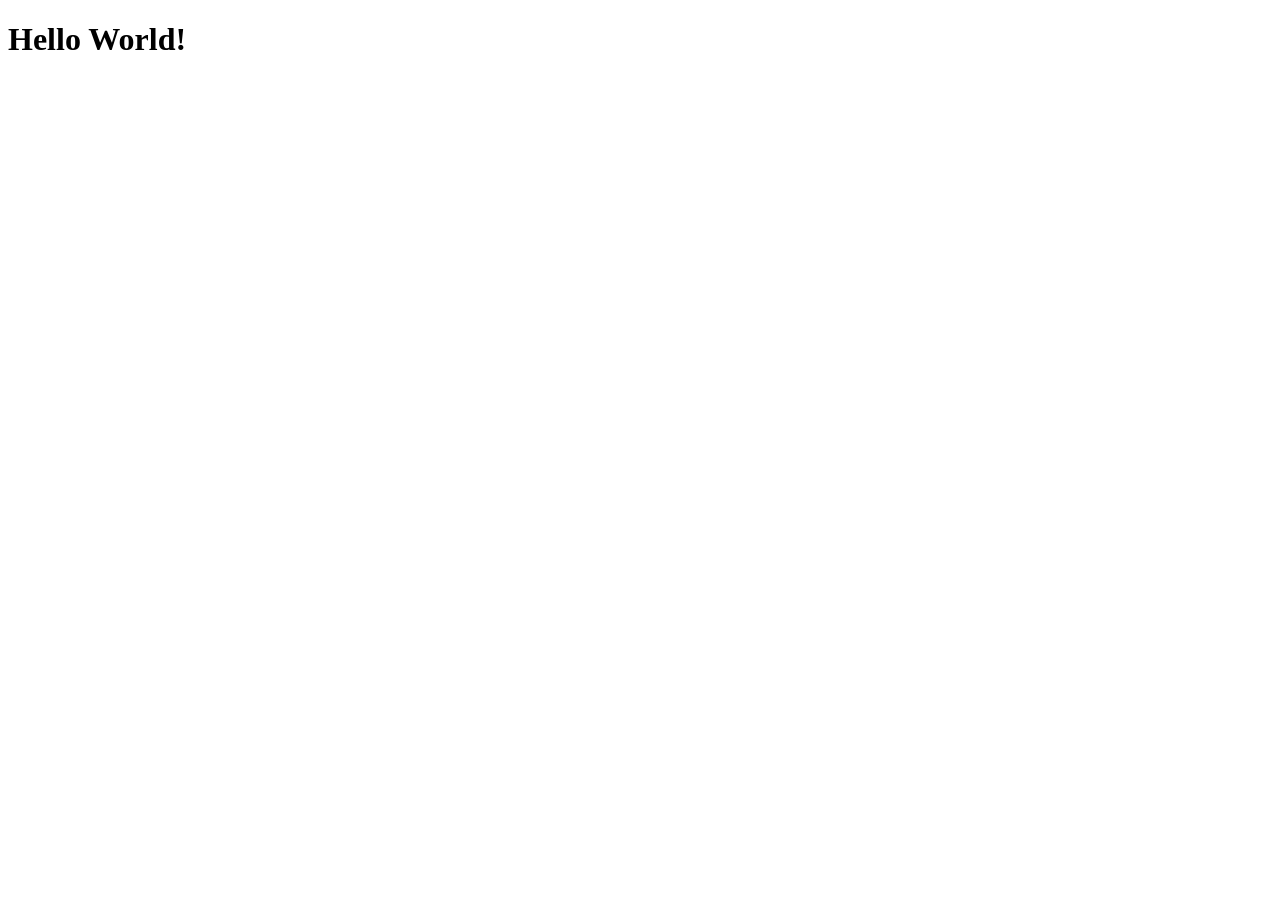
==== index.html @ 0b40bafd "[CHORE]: add index file with basic scaffolding" ====
<!DOCTYPE html>
<html lang="en">

<head>
    <meta charset="UTF-8">
    <meta name="viewport" content="width=device-width, initial-scale=1.0">
    <title>The Booleaner</title>
</head>

<body>
    <h1>Hello World!</h1>
</body>

</html>
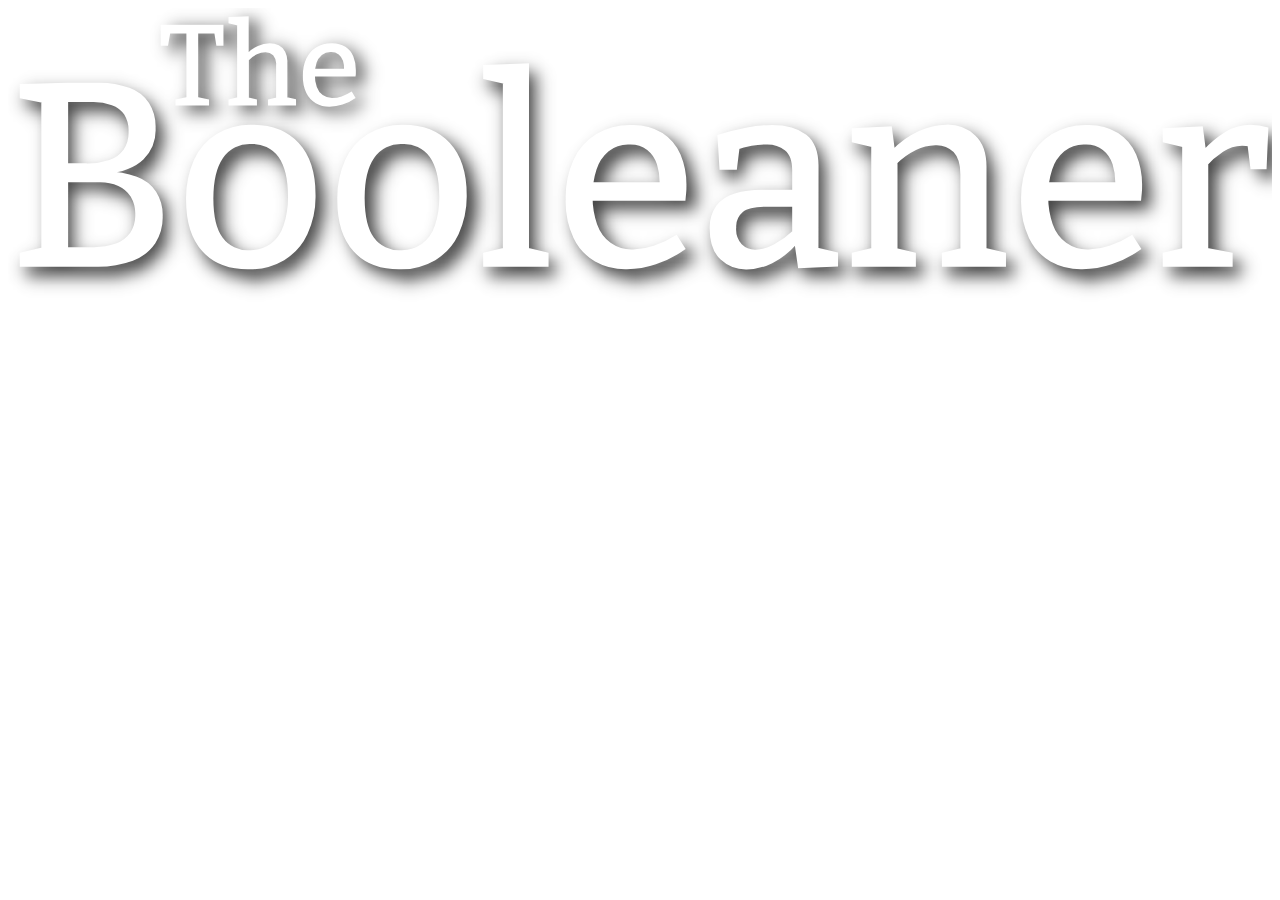
==== commit 3baaa9c3: "[FEAT]: add header with logo structure" ====
--- a/index.html
+++ b/index.html
@@ -5,10 +5,17 @@
     <meta charset="UTF-8">
     <meta name="viewport" content="width=device-width, initial-scale=1.0">
     <title>The Booleaner</title>
+    <link rel="stylesheet" href="./css/style.css">
 </head>
 
 <body>
-    <h1>Hello World!</h1>
+
+    <header>
+        <div id="logo">
+            <img src="./img/img/logo.svg" alt="Logo">
+        </div>
+    </header>
+
 </body>
 
 </html>
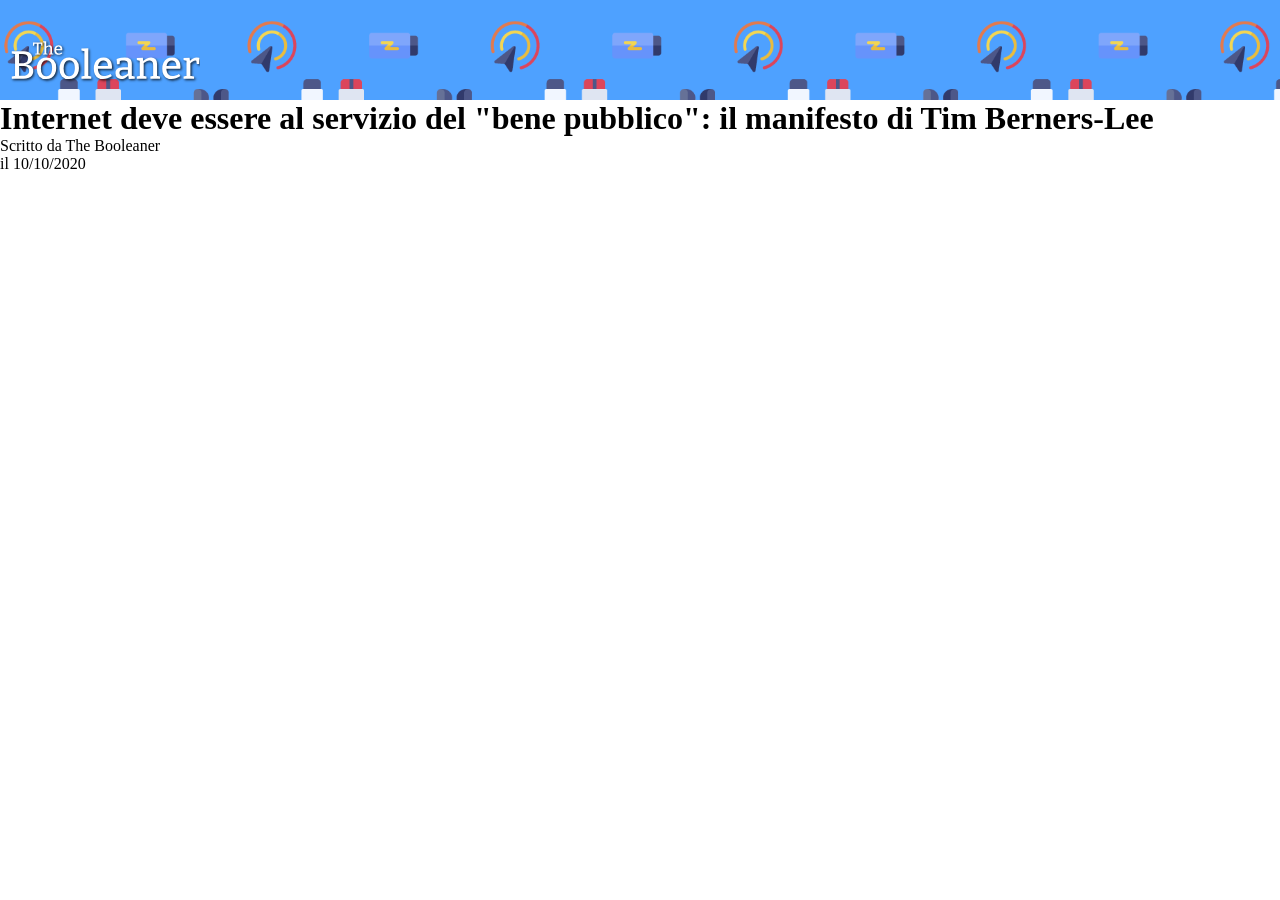
==== commit fd74efdb: "[FEAT]: add document title with author and date info" ====
--- a/index.html
+++ b/index.html
@@ -16,6 +16,17 @@
         </div>
     </header>
 
+    <main>
+        <div>
+            <h1>Internet deve essere al servizio del "bene pubblico": il manifesto di Tim Berners-Lee</h1>
+
+            <div class="article-info">
+                <div class="writed-by">Scritto da <span class="writer">The Booleaner</span></div>
+                <div class="data">il 10/10/2020</div>
+            </div>
+        </div>
+    </main>
+
 </body>
 
 </html>
--- a/css/style.css
+++ b/css/style.css
@@ -0,0 +1,18 @@
+* {
+    margin: 0;
+    padding: 0;
+    box-sizing: border-box;
+}
+
+header {
+    height: 100px;
+    background-image: url('../img/img/pattern.png');
+    background-size: 38%;
+    background-color: #4ea1ff;
+}
+
+#logo {
+    width: 200px;
+    height: 100px;
+    padding: 40px 0 0 10px;
+}
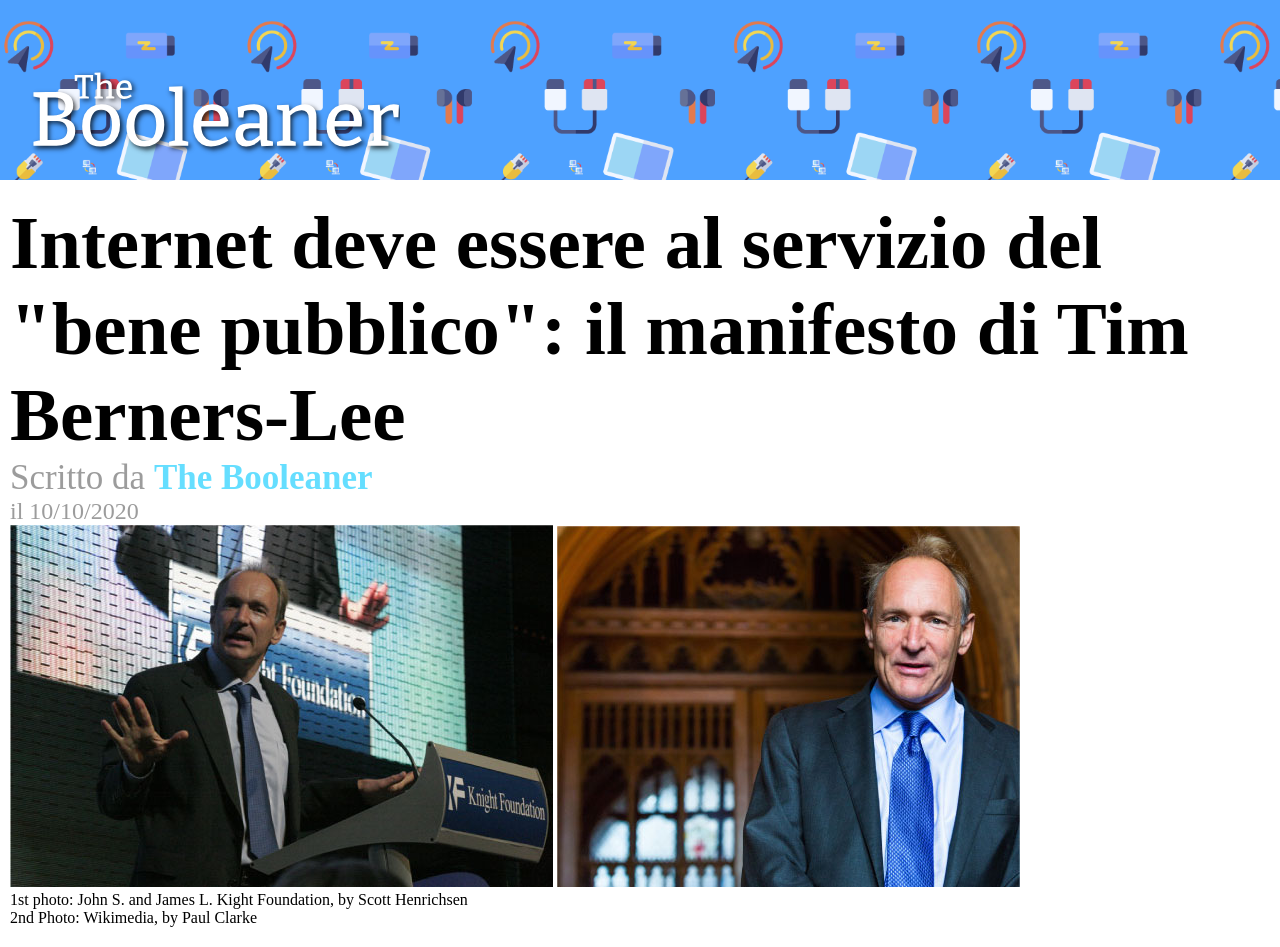
==== commit c22f9cbc: "[FEAT]: add photo section with images and caption" ====
--- a/index.html
+++ b/index.html
@@ -17,6 +17,7 @@
     </header>
 
     <main>
+
         <div>
             <h1>Internet deve essere al servizio del "bene pubblico": il manifesto di Tim Berners-Lee</h1>
 
@@ -25,6 +26,21 @@
                 <div class="data">il 10/10/2020</div>
             </div>
         </div>
+
+        <section class="photo-section">
+
+            <div>
+                <img class="article-img" src="./img/img/tim-1.jpg" alt="">
+                <img class="article-img" src="./img/img/tim-2.jpg" alt="">
+            </div>
+
+            <div class="caption">
+                <p>1st photo: John S. and James L. Kight Foundation, by Scott Henrichsen</p>
+                <p>2nd Photo: Wikimedia, by Paul Clarke</p>
+            </div>
+
+        </section>
+
     </main>
 
 </body>
--- a/css/style.css
+++ b/css/style.css
@@ -5,14 +5,39 @@
 }
 
 header {
-    height: 100px;
+    height: 180px;
     background-image: url('../img/img/pattern.png');
     background-size: 38%;
     background-color: #4ea1ff;
 }
 
 #logo {
-    width: 200px;
+    width: 400px;
     height: 100px;
-    padding: 40px 0 0 10px;
+    padding: 70px 0 0 30px;
+}
+
+main {
+    margin: 20px 10px;
+}
+
+h1 {
+    font-size: 75px;
+}
+
+.article-info {
+    color: rgb(156, 156, 156);
+}
+
+.writed-by {
+    font-size: 35px;
+}
+
+.writer {
+    font-weight: 600;
+    color: #65deff;
+}
+
+.data {
+    font-size: 24px;
 }
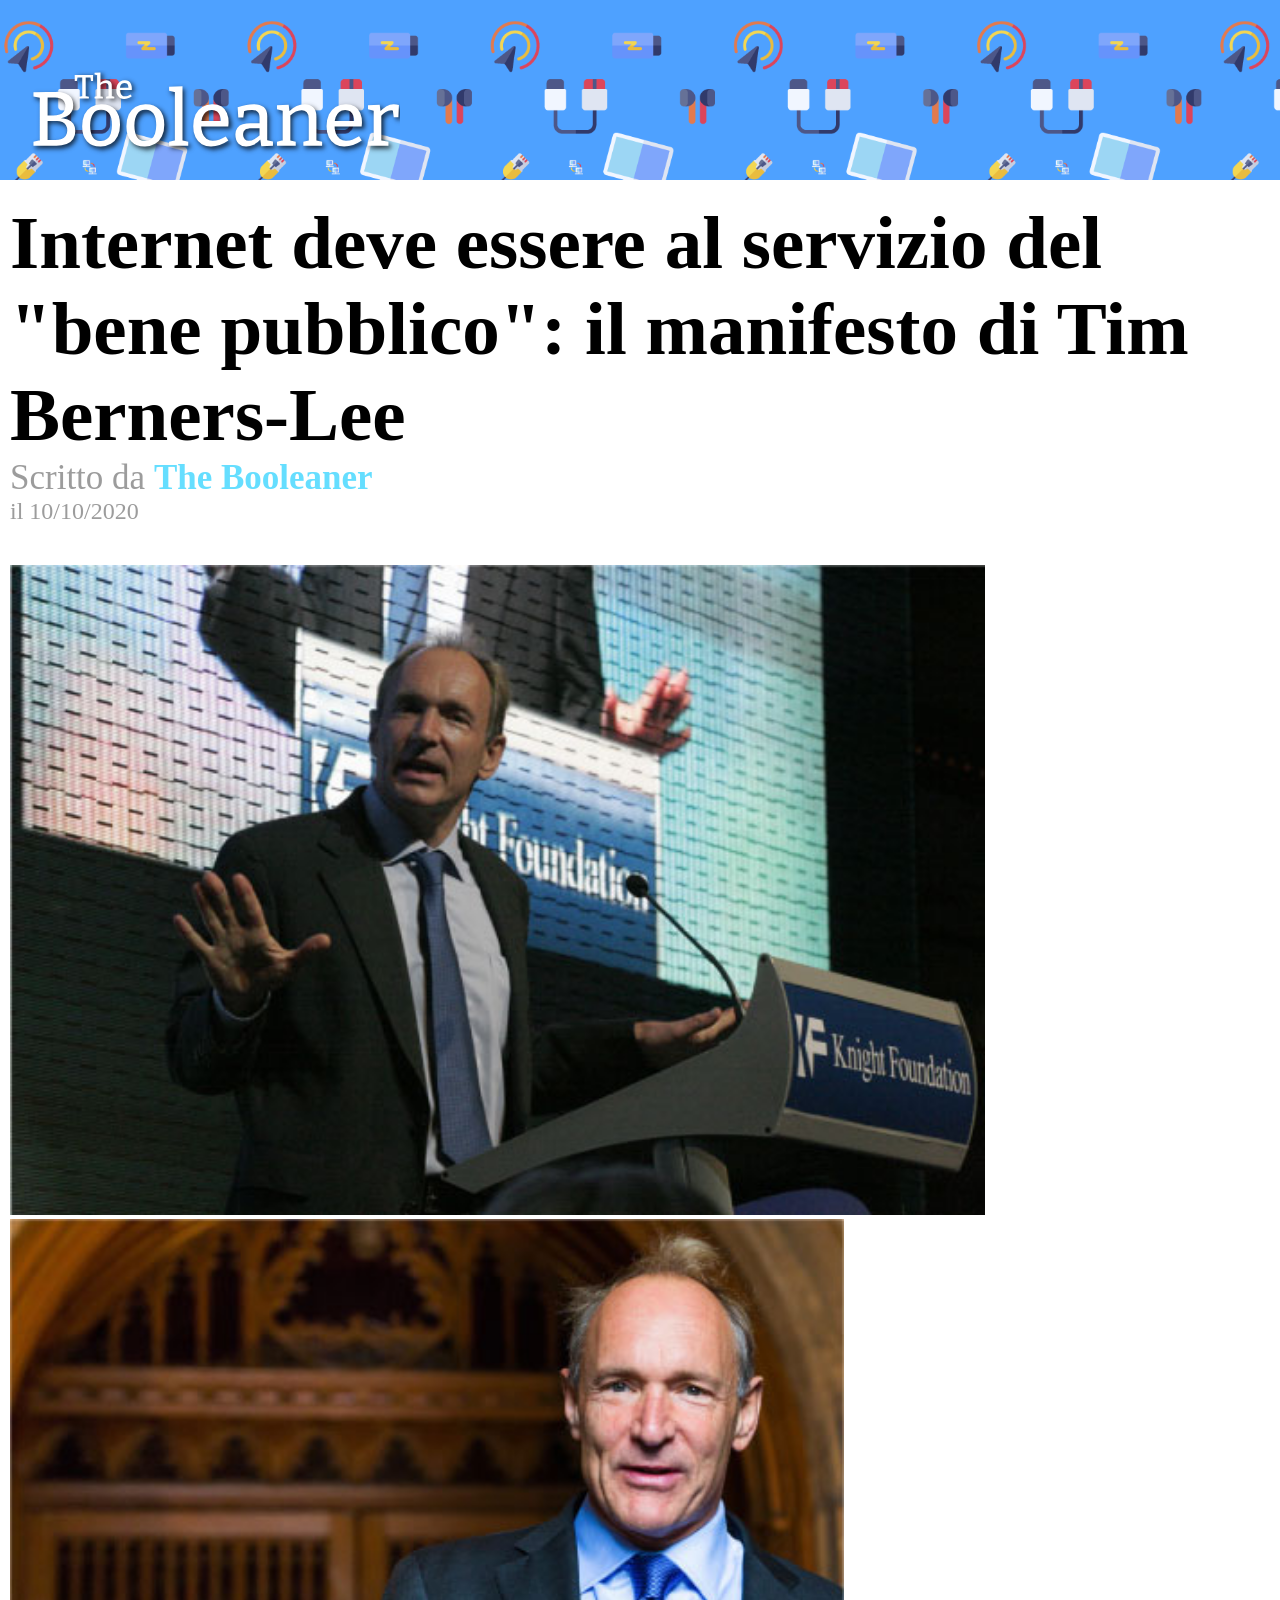
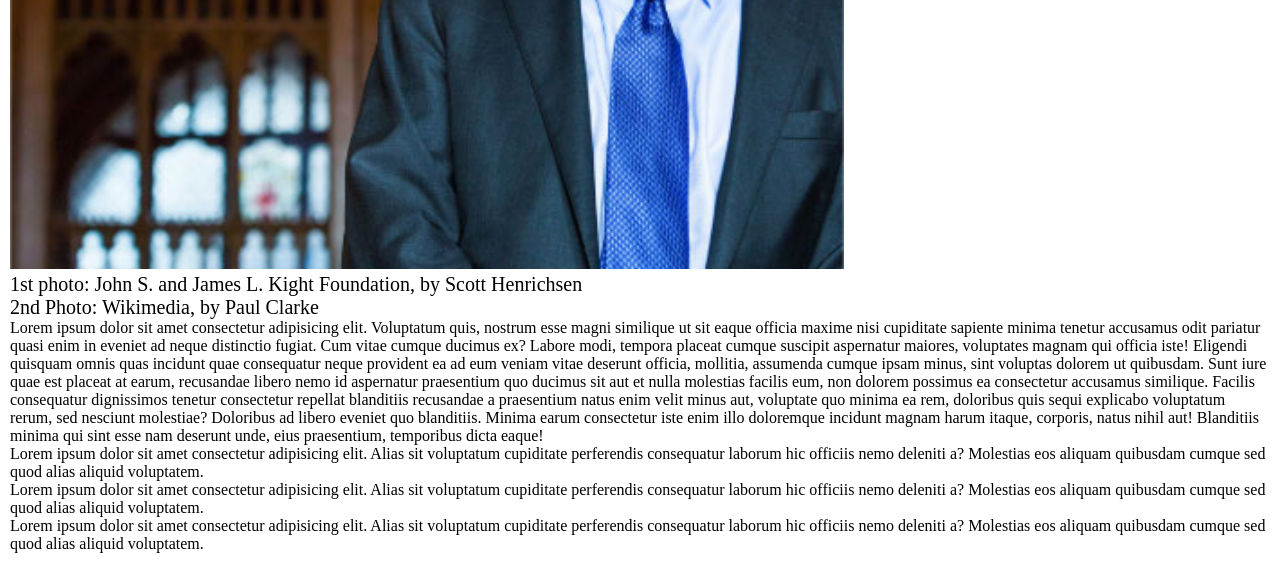
==== commit 4a467e97: "[FEAT]: add article main text" ====
--- a/index.html
+++ b/index.html
@@ -41,6 +41,42 @@
 
         </section>
 
+        <section class="article-body">
+
+            <p class="main-text">
+                Lorem ipsum dolor sit amet consectetur adipisicing elit. Voluptatum quis, nostrum esse magni similique
+                ut sit eaque officia maxime nisi cupiditate sapiente minima tenetur accusamus odit pariatur quasi enim
+                in eveniet ad neque distinctio fugiat. Cum vitae cumque ducimus ex? Labore modi, tempora placeat cumque
+                suscipit aspernatur maiores, voluptates magnam qui officia iste! Eligendi quisquam omnis quas incidunt
+                quae consequatur neque provident ea ad eum veniam vitae deserunt officia, mollitia, assumenda cumque
+                ipsam minus, sint voluptas dolorem ut quibusdam. Sunt iure quae est placeat at earum, recusandae libero
+                nemo id aspernatur praesentium quo ducimus sit aut et nulla molestias facilis eum, non dolorem possimus
+                ea consectetur accusamus similique. <span class="highlighted-text">Facilis consequatur dignissimos
+                    tenetur
+                    consectetur repellat
+                    blanditiis recusandae a praesentium natus enim velit minus aut, voluptate</span> quo minima ea rem,
+                doloribus
+                quis sequi explicabo voluptatum rerum, sed nesciunt molestiae? Doloribus ad libero eveniet quo
+                blanditiis. Minima earum consectetur iste enim illo doloremque incidunt magnam harum itaque, corporis,
+                natus nihil aut! Blanditiis minima qui sint esse nam deserunt unde, eius praesentium, temporibus dicta
+                eaque!
+            </p>
+
+            <ul class="main-list">
+                <li>Lorem ipsum dolor sit amet consectetur adipisicing elit. Alias sit voluptatum cupiditate perferendis
+                    consequatur laborum hic officiis nemo deleniti a? Molestias eos aliquam quibusdam cumque sed quod
+                    alias aliquid voluptatem.</li>
+
+                <li>Lorem ipsum dolor sit amet consectetur adipisicing elit. Alias sit voluptatum cupiditate perferendis
+                    consequatur laborum hic officiis nemo deleniti a? Molestias eos aliquam quibusdam cumque sed quod
+                    alias aliquid voluptatem.</li>
+
+                <li>Lorem ipsum dolor sit amet consectetur adipisicing elit. Alias sit voluptatum cupiditate perferendis
+                    consequatur laborum hic officiis nemo deleniti a? Molestias eos aliquam quibusdam cumque sed quod
+                    alias aliquid voluptatem.</li>
+            </ul>
+        </section>
+
     </main>
 
 </body>
--- a/css/style.css
+++ b/css/style.css
@@ -40,4 +40,16 @@
 
 .data {
     font-size: 24px;
+}
+
+.photo-section {
+    margin-top: 40px;
+}
+
+.article-img {
+    height: 650px;
+}
+
+.caption {
+    font-size: 20px;
 }
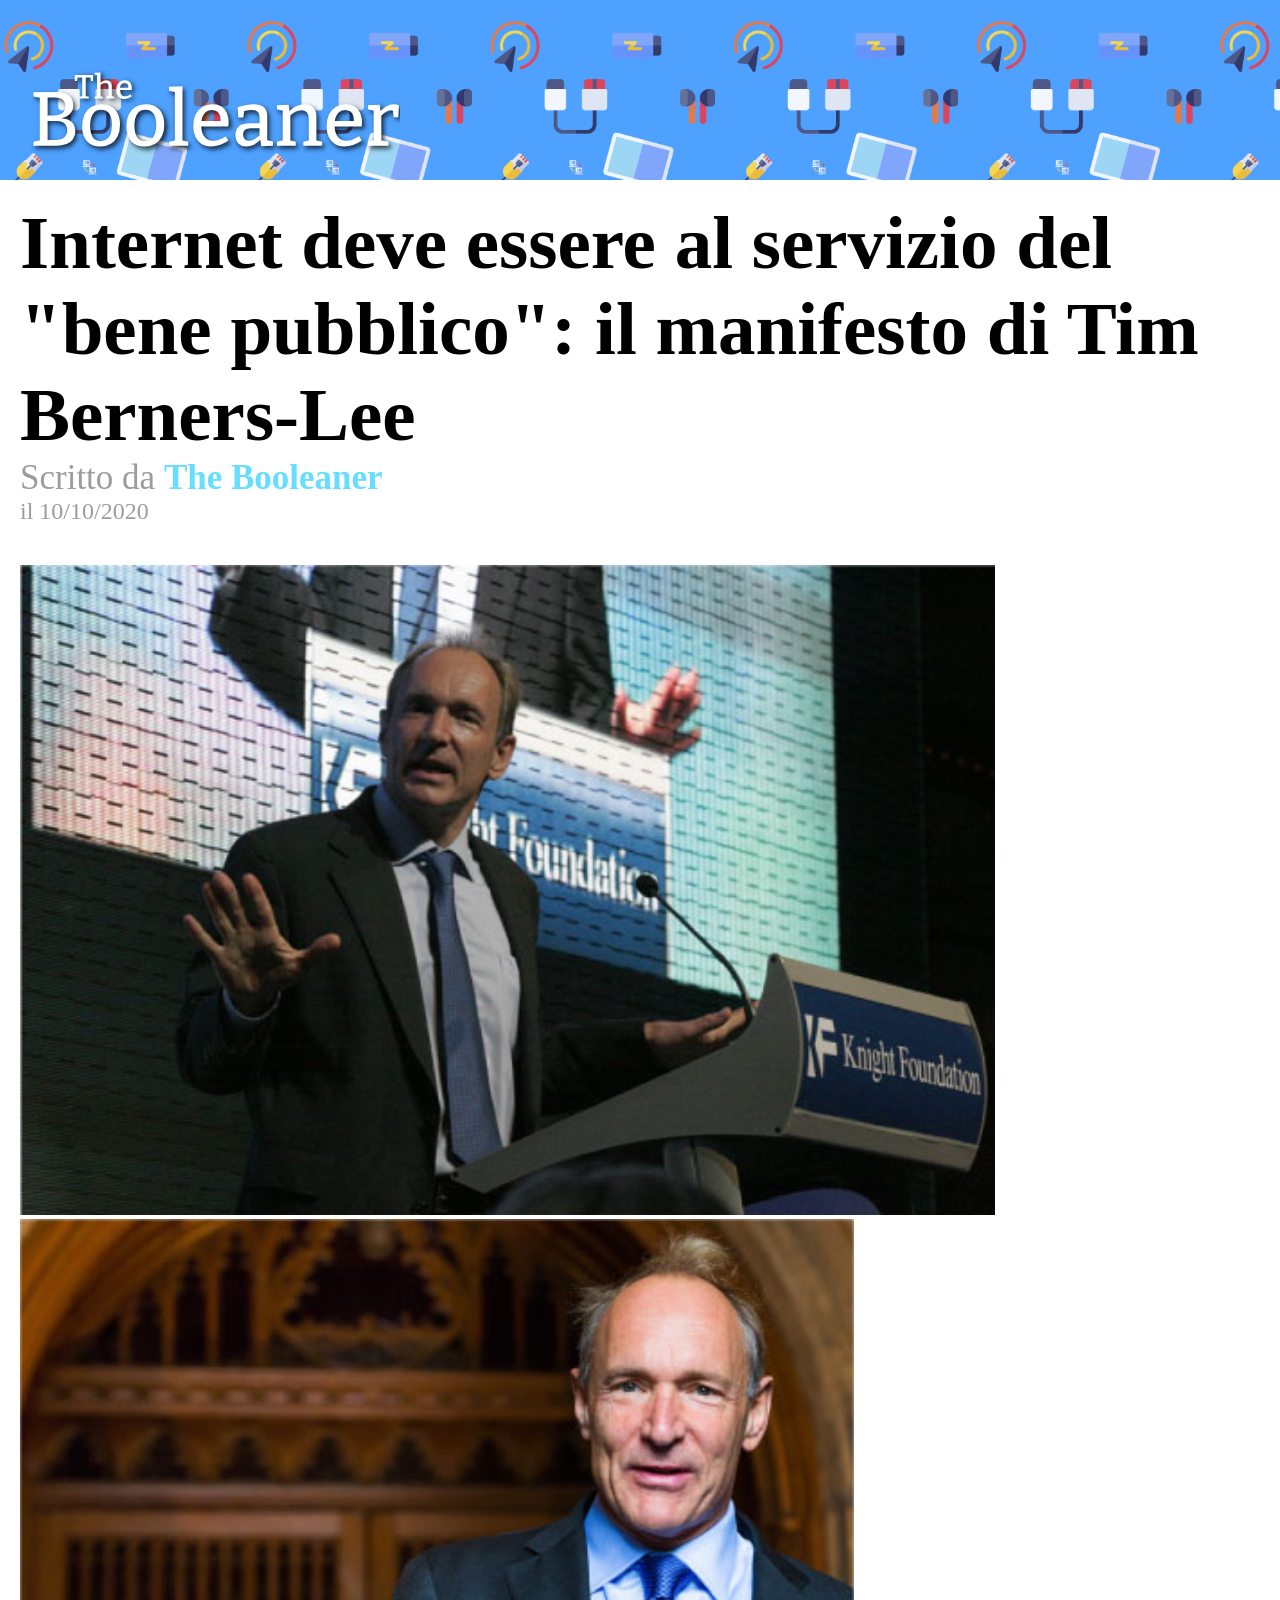
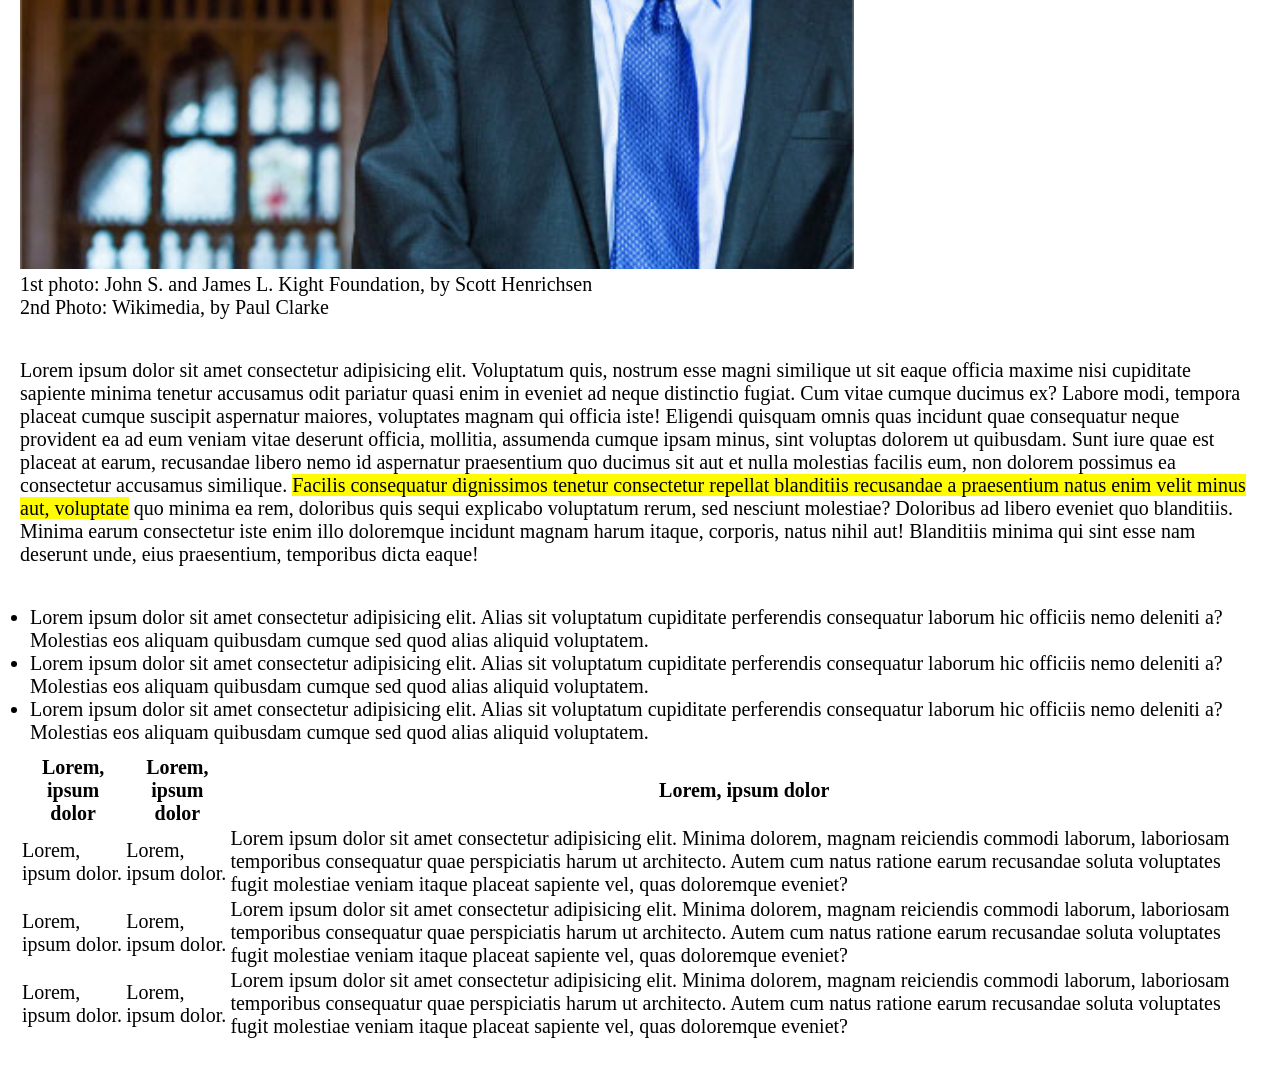
==== commit d3aa159d: "[FEAT]: add table" ====
--- a/index.html
+++ b/index.html
@@ -75,6 +75,79 @@
                     consequatur laborum hic officiis nemo deleniti a? Molestias eos aliquam quibusdam cumque sed quod
                     alias aliquid voluptatem.</li>
             </ul>
+
+            <table>
+
+                <thead>
+
+                    <tr>
+                        <th class="col-25">
+                            Lorem, ipsum dolor
+                        </th>
+
+                        <th class="col-25">
+                            Lorem, ipsum dolor
+                        </th>
+
+                        <th class="col-50">
+                            Lorem, ipsum dolor
+                        </th>
+                    </tr>
+
+                </thead>
+
+                <tbody>
+
+                    <tr class="blue-raw">
+                        <td>
+                            Lorem, ipsum dolor.
+                        </td>
+
+                        <td>
+                            Lorem, ipsum dolor.
+                        </td>
+                        <td>
+                            Lorem ipsum dolor sit amet consectetur adipisicing elit. Minima dolorem, magnam reiciendis
+                            commodi laborum, laboriosam temporibus consequatur quae perspiciatis harum ut architecto.
+                            Autem cum natus ratione earum recusandae soluta voluptates fugit molestiae veniam itaque
+                            placeat sapiente vel, quas doloremque eveniet?
+                        </td>
+                    </tr>
+
+                    <tr>
+                        <td>
+                            Lorem, ipsum dolor.
+                        </td>
+
+                        <td>
+                            Lorem, ipsum dolor.
+                        </td>
+                        <td>
+                            Lorem ipsum dolor sit amet consectetur adipisicing elit. Minima dolorem, magnam reiciendis
+                            commodi laborum, laboriosam temporibus consequatur quae perspiciatis harum ut architecto.
+                            Autem cum natus ratione earum recusandae soluta voluptates fugit molestiae veniam itaque
+                            placeat sapiente vel, quas doloremque eveniet?
+                        </td>
+                    </tr>
+
+                    <tr class="blue-raw">
+                        <td>
+                            Lorem, ipsum dolor.
+                        </td>
+
+                        <td>
+                            Lorem, ipsum dolor.
+                        </td>
+                        <td>
+                            Lorem ipsum dolor sit amet consectetur adipisicing elit. Minima dolorem, magnam reiciendis
+                            commodi laborum, laboriosam temporibus consequatur quae perspiciatis harum ut architecto.
+                            Autem cum natus ratione earum recusandae soluta voluptates fugit molestiae veniam itaque
+                            placeat sapiente vel, quas doloremque eveniet?
+                        </td>
+                    </tr>
+
+                </tbody>
+            </table>
         </section>
 
     </main>
--- a/css/style.css
+++ b/css/style.css
@@ -18,7 +18,7 @@
 }
 
 main {
-    margin: 20px 10px;
+    margin: 20px 20px;
 }
 
 h1 {
@@ -43,7 +43,7 @@
 }
 
 .photo-section {
-    margin-top: 40px;
+    margin: 40px 0;
 }
 
 .article-img {
@@ -52,4 +52,21 @@
 
 .caption {
     font-size: 20px;
+}
+
+.article-body {
+    margin: 40px 0;
+    font-size: 20px;
+}
+
+.main-text {
+    margin: 30px 0;
+}
+
+.highlighted-text {
+    background-color: #fffb00;
+}
+
+.main-list {
+    padding: 10px;
 }
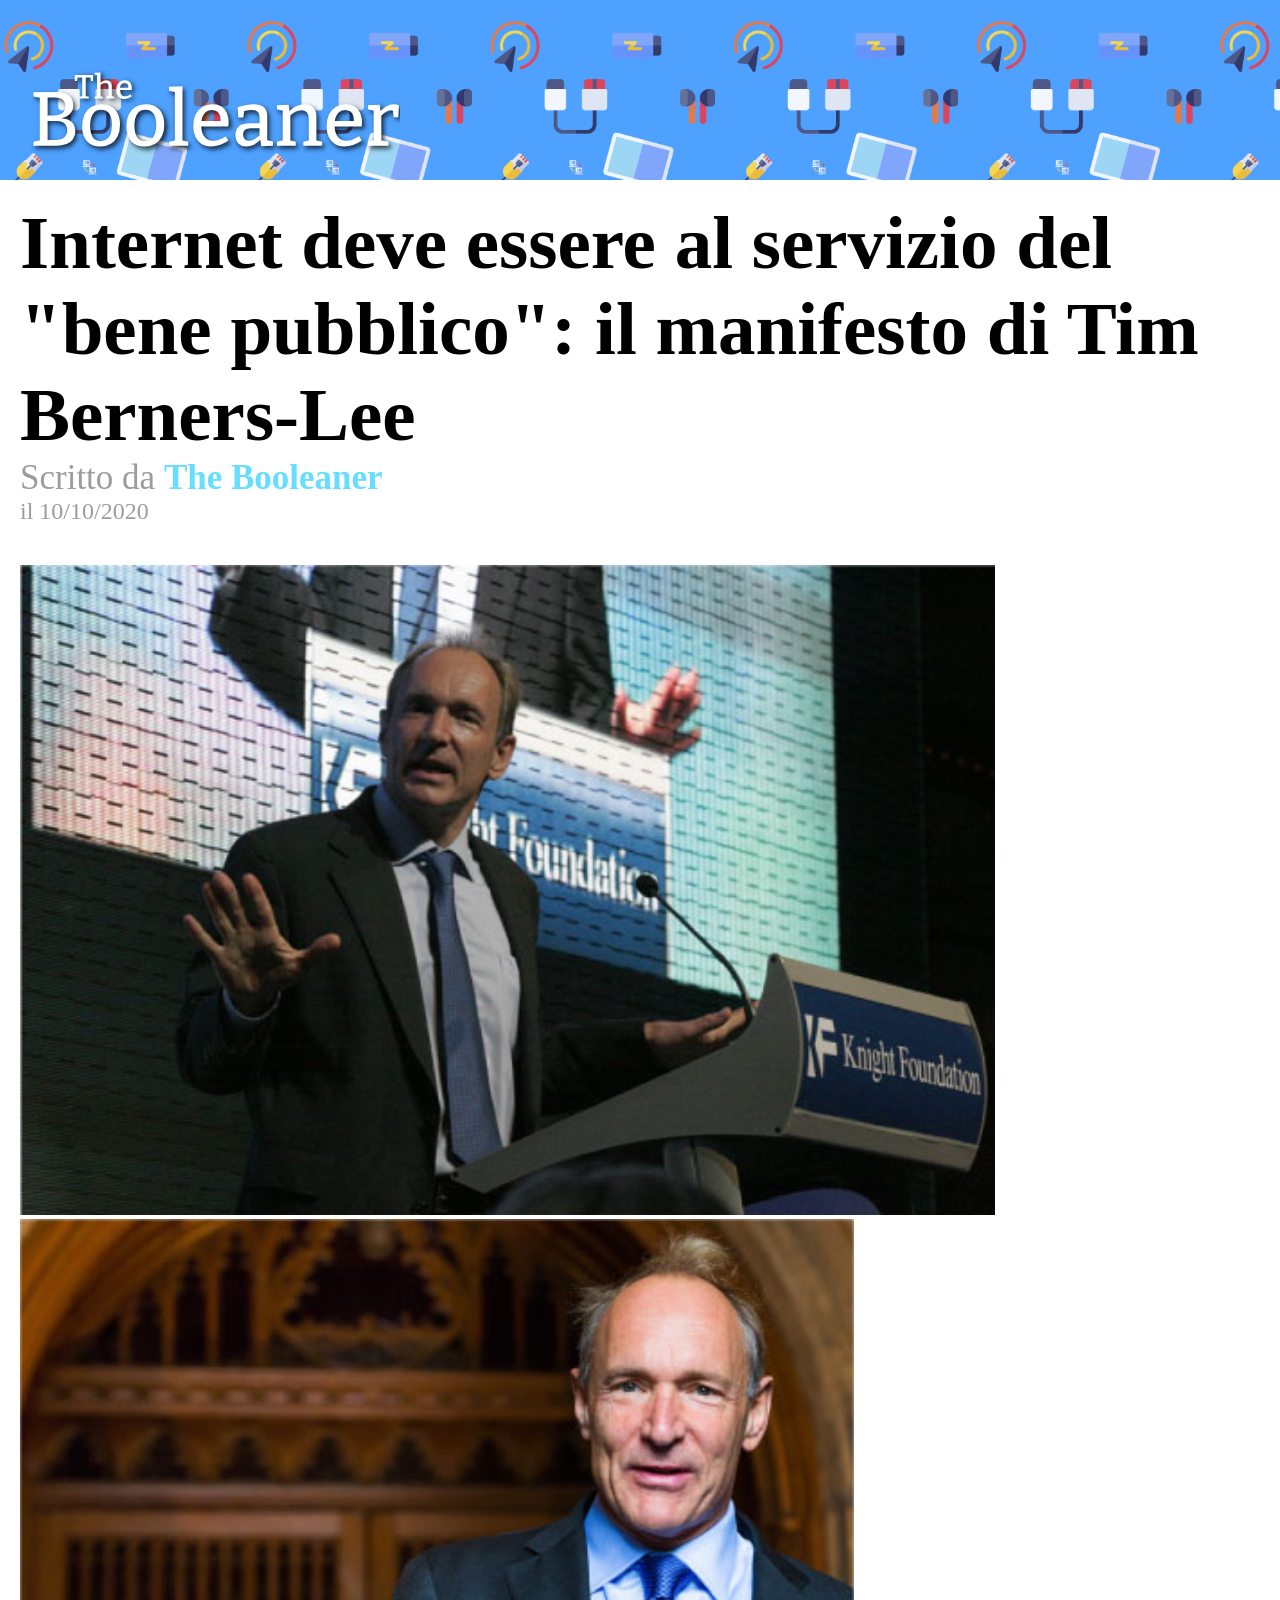
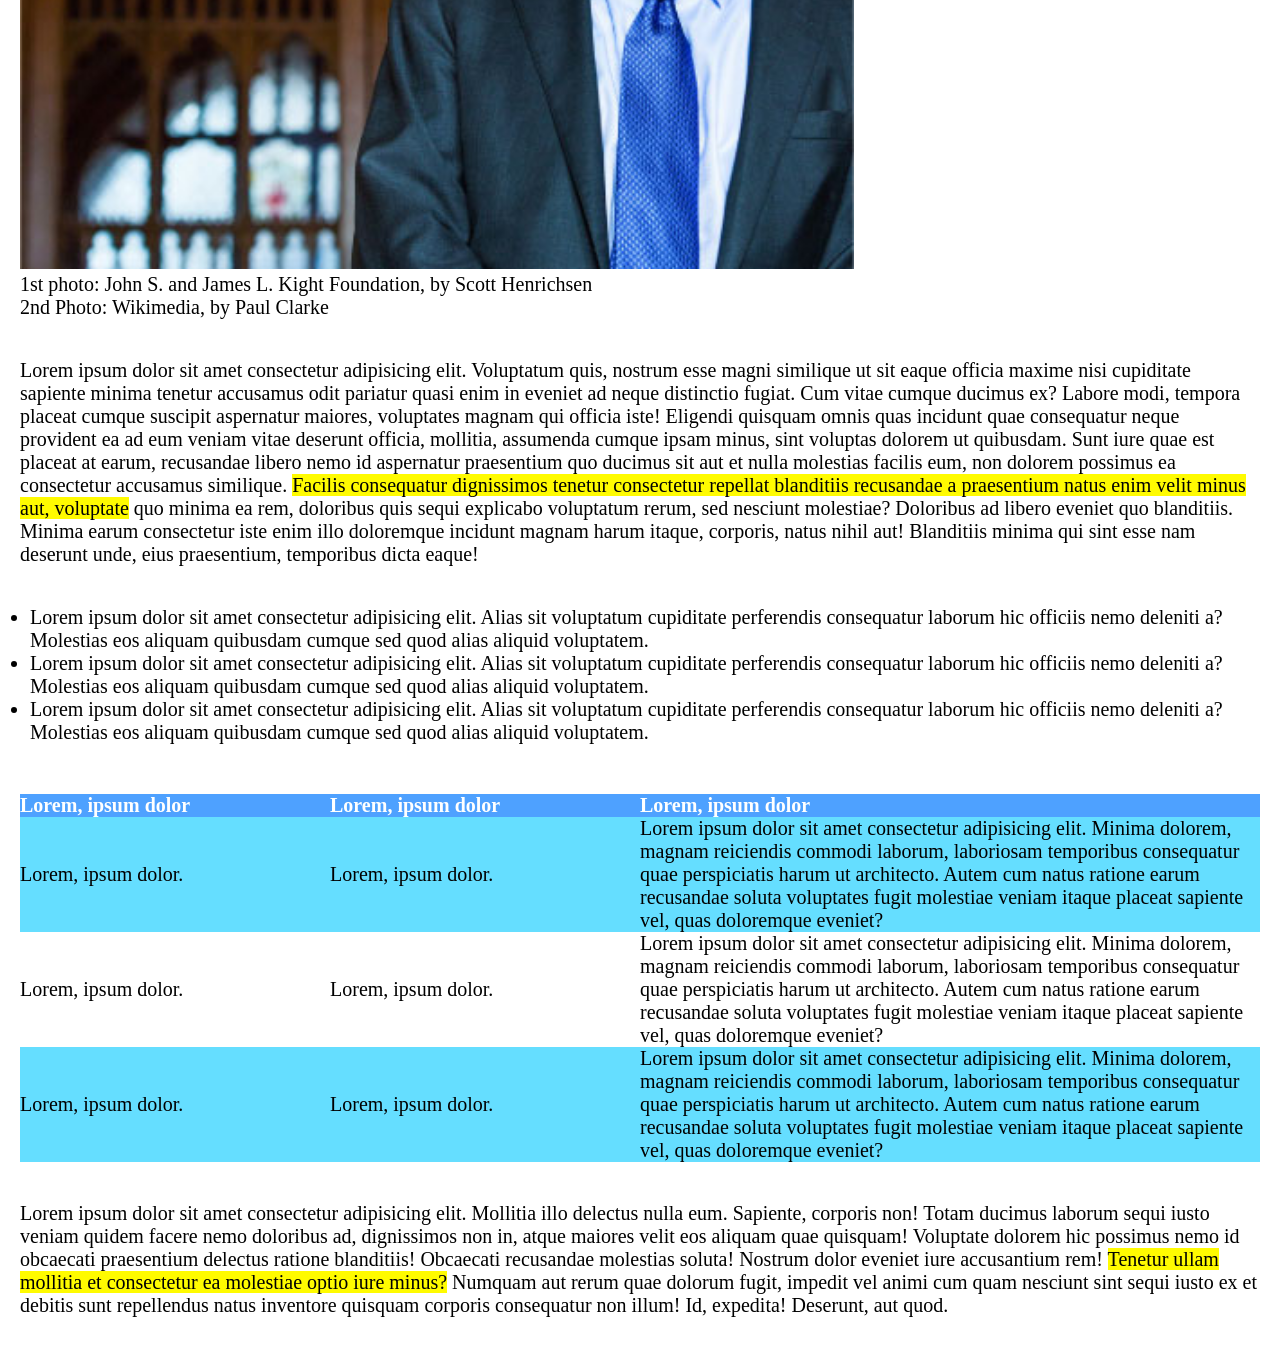
==== commit fae3f398: "[FEAT]: add more article text" ====
--- a/index.html
+++ b/index.html
@@ -148,6 +148,17 @@
 
                 </tbody>
             </table>
+
+            <p>
+                Lorem ipsum dolor sit amet consectetur adipisicing elit. Mollitia illo delectus nulla eum. Sapiente,
+                corporis non! Totam ducimus laborum sequi iusto veniam quidem facere nemo doloribus ad, dignissimos non
+                in, atque maiores velit eos aliquam quae quisquam! Voluptate dolorem hic possimus nemo id obcaecati
+                praesentium delectus ratione blanditiis! Obcaecati recusandae molestias soluta! Nostrum dolor eveniet
+                iure accusantium rem! <span class="highlighted-text">Tenetur ullam mollitia et consectetur ea molestiae
+                    optio iure minus?</span> Numquam aut
+                rerum quae dolorum fugit, impedit vel animi cum quam nesciunt sint sequi iusto ex et debitis sunt
+                repellendus natus inventore quisquam corporis consequatur non illum! Id, expedita! Deserunt, aut quod.
+            </p>
         </section>
 
     </main>
--- a/css/style.css
+++ b/css/style.css
@@ -69,4 +69,27 @@
 
 .main-list {
     padding: 10px;
+}
+
+table {
+    margin: 40px 0;
+    border-collapse: collapse;
+}
+
+thead {
+    background-color: #4ea1ff;
+    color: white;
+    text-align: left;
+}
+
+.col-25 {
+    width: 25%;
+}
+
+.col-50 {
+    width: 50%;
+}
+
+.blue-raw {
+    background-color: #65deff;
 }
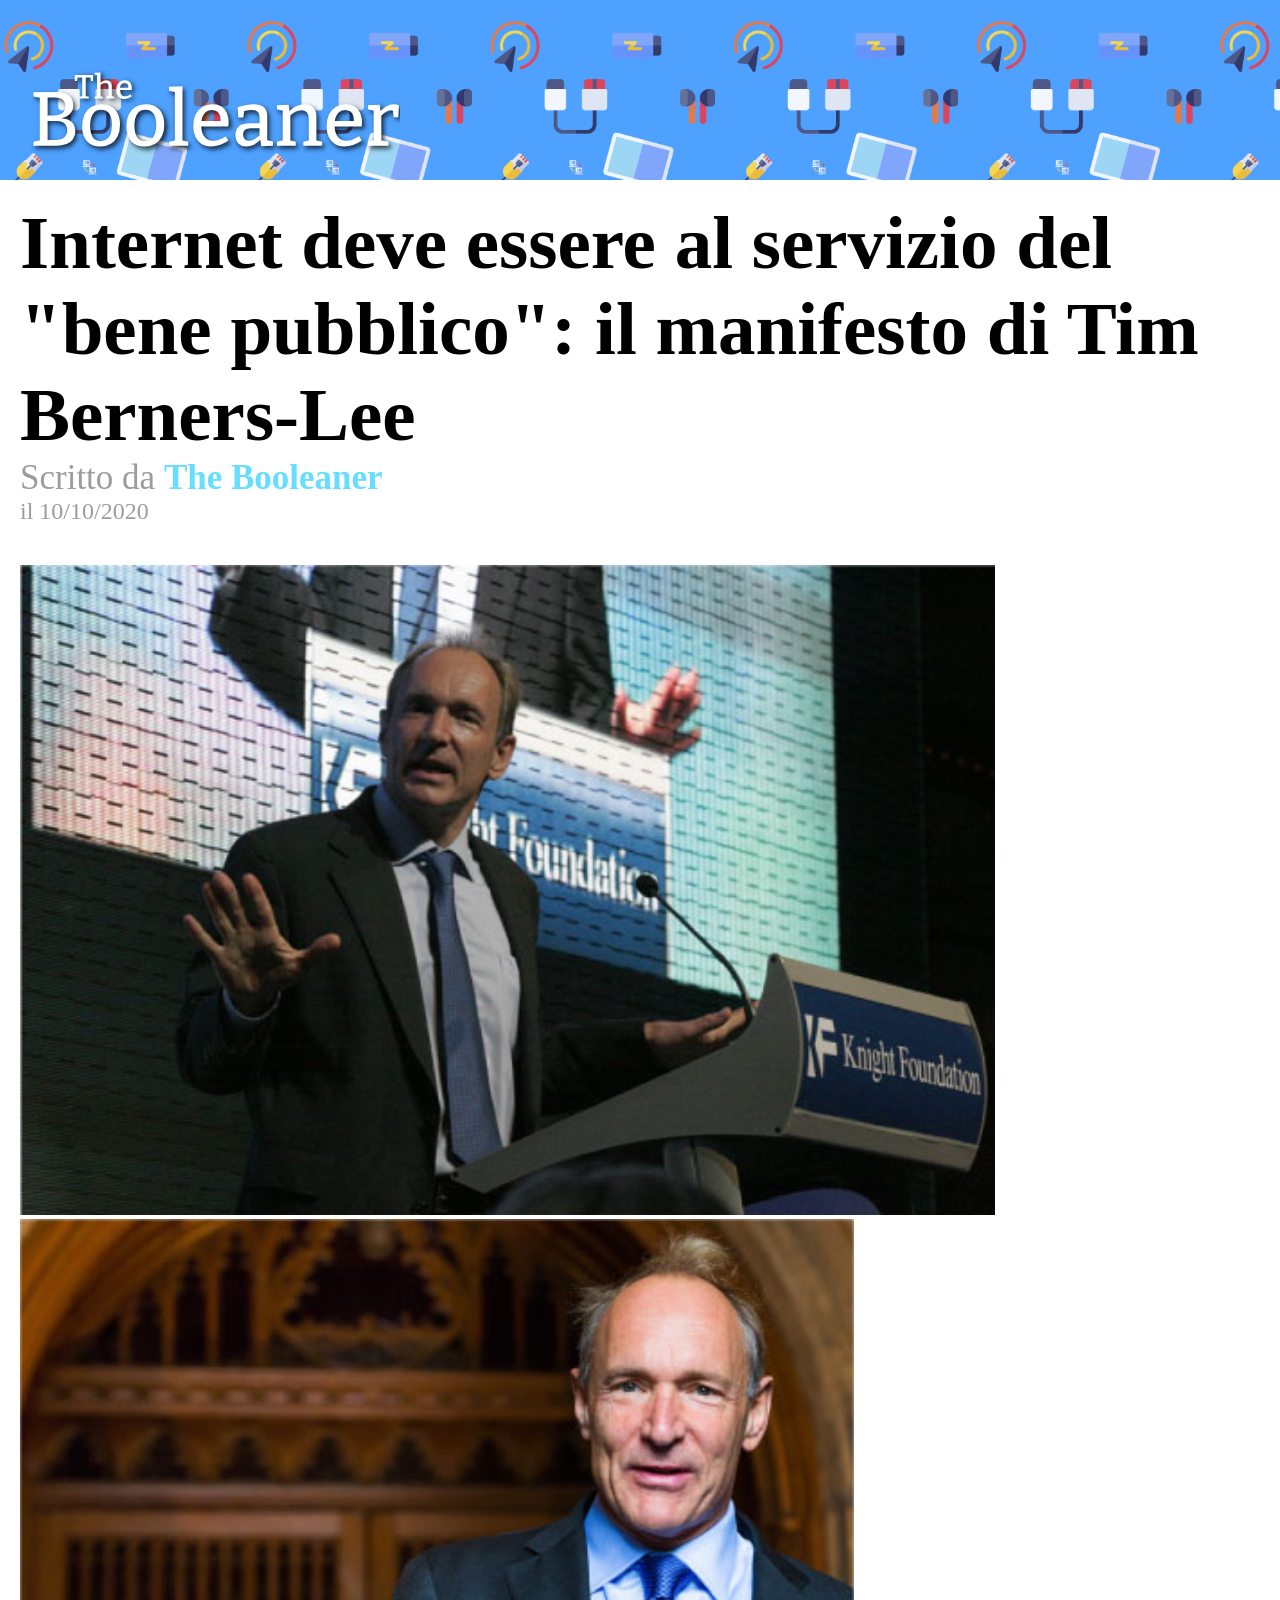
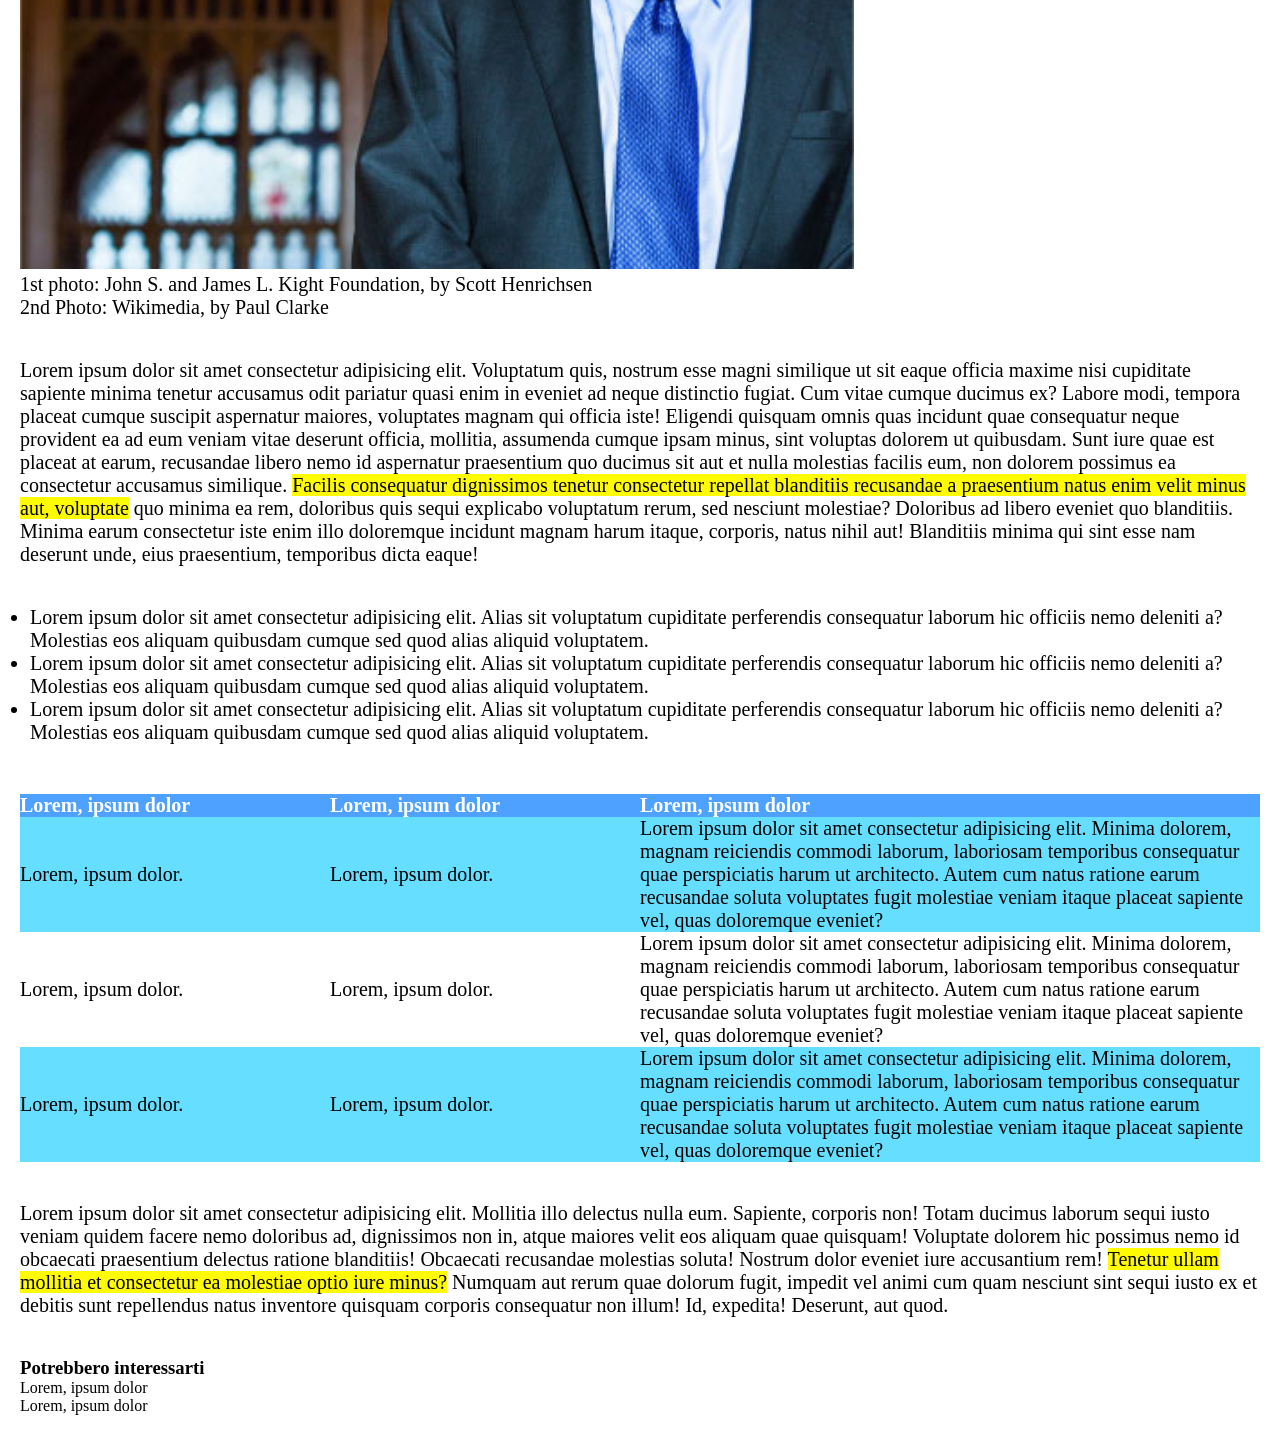
==== commit 2fd4ce29: "[FEAT]: add footer suggestion" ====
--- a/index.html
+++ b/index.html
@@ -161,6 +161,20 @@
             </p>
         </section>
 
+        <footer>
+
+            <h3>Potrebbero interessarti</h3>
+
+            <div class="article-suggest-1">
+                <div class="suggest-title">Lorem, ipsum dolor</div>
+            </div>
+
+            <div class="article-suggest-2">
+                <div class="suggest-title">Lorem, ipsum dolor</div>
+            </div>
+
+        </footer>
+
     </main>
 
 </body>
